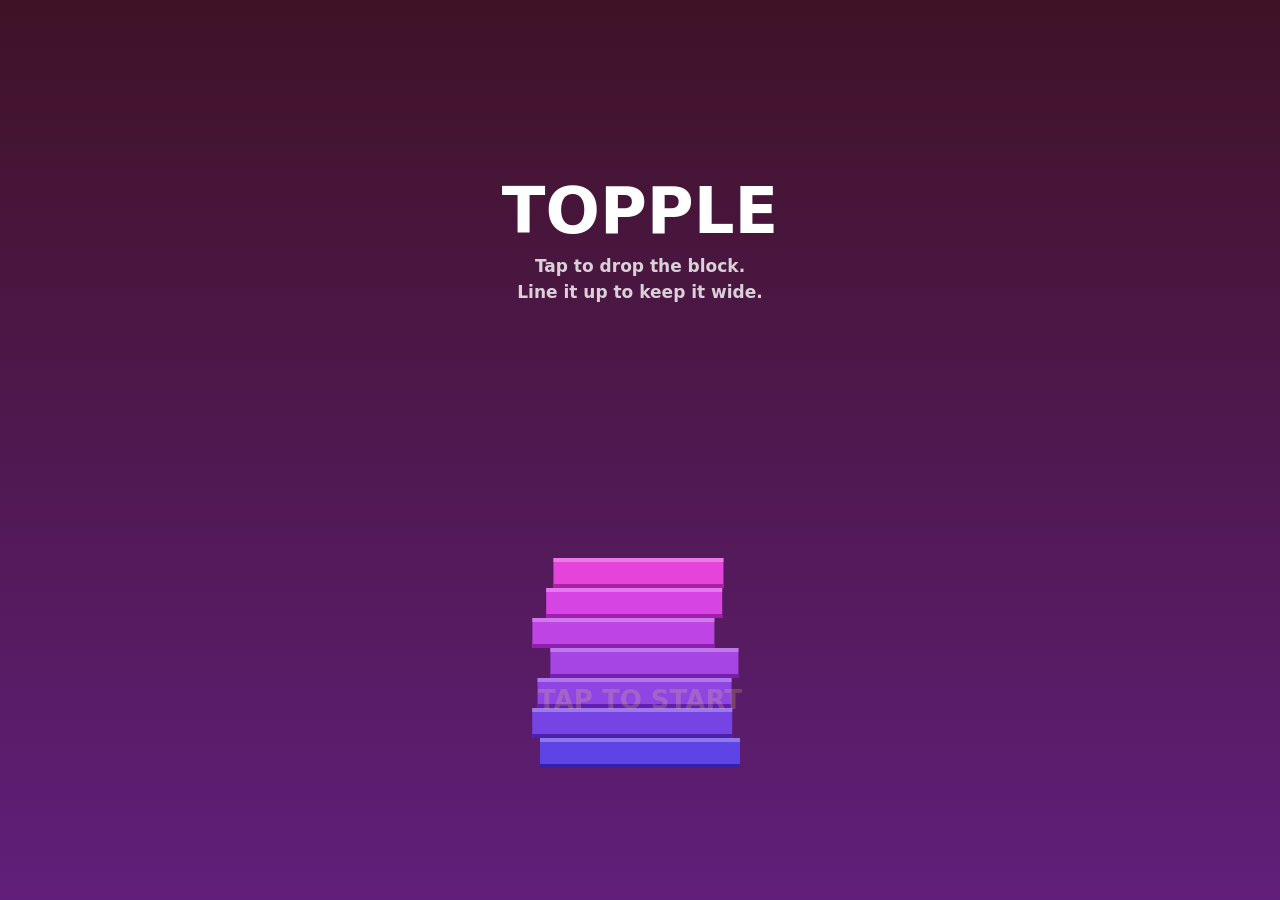
==== topple/index.html @ 10f364cc "Add Banana Breach roguelike; move Topple to /topple Co-Authored-By: Claude Sonnet 5.5 <noreply@anthr" ====
<!doctype html>
<html lang="en">
<head>
<meta charset="utf-8">
<meta name="viewport" content="width=device-width, initial-scale=1, maximum-scale=1, user-scalable=no, viewport-fit=cover">
<meta name="theme-color" content="#1b1038">
<meta name="apple-mobile-web-app-capable" content="yes">
<meta name="mobile-web-app-capable" content="yes">
<meta name="apple-mobile-web-app-status-bar-style" content="black-translucent">
<meta name="apple-mobile-web-app-title" content="Topple">
<link rel="apple-touch-icon" href="../icons/icon-180.png">
<link rel="icon" href="../icons/icon-192.png">
<title>Topple</title>
<style>
  html, body { margin: 0; height: 100%; background: #1b1038; overflow: hidden; overscroll-behavior: none; }
  canvas { position: fixed; inset: 0; width: 100%; height: 100%; display: block; touch-action: none; -webkit-user-select: none; user-select: none; -webkit-touch-callout: none; -webkit-tap-highlight-color: transparent; }
</style>
</head>
<body>
<canvas id="c"></canvas>
<script src="game.js"></script>
</body>
</html>
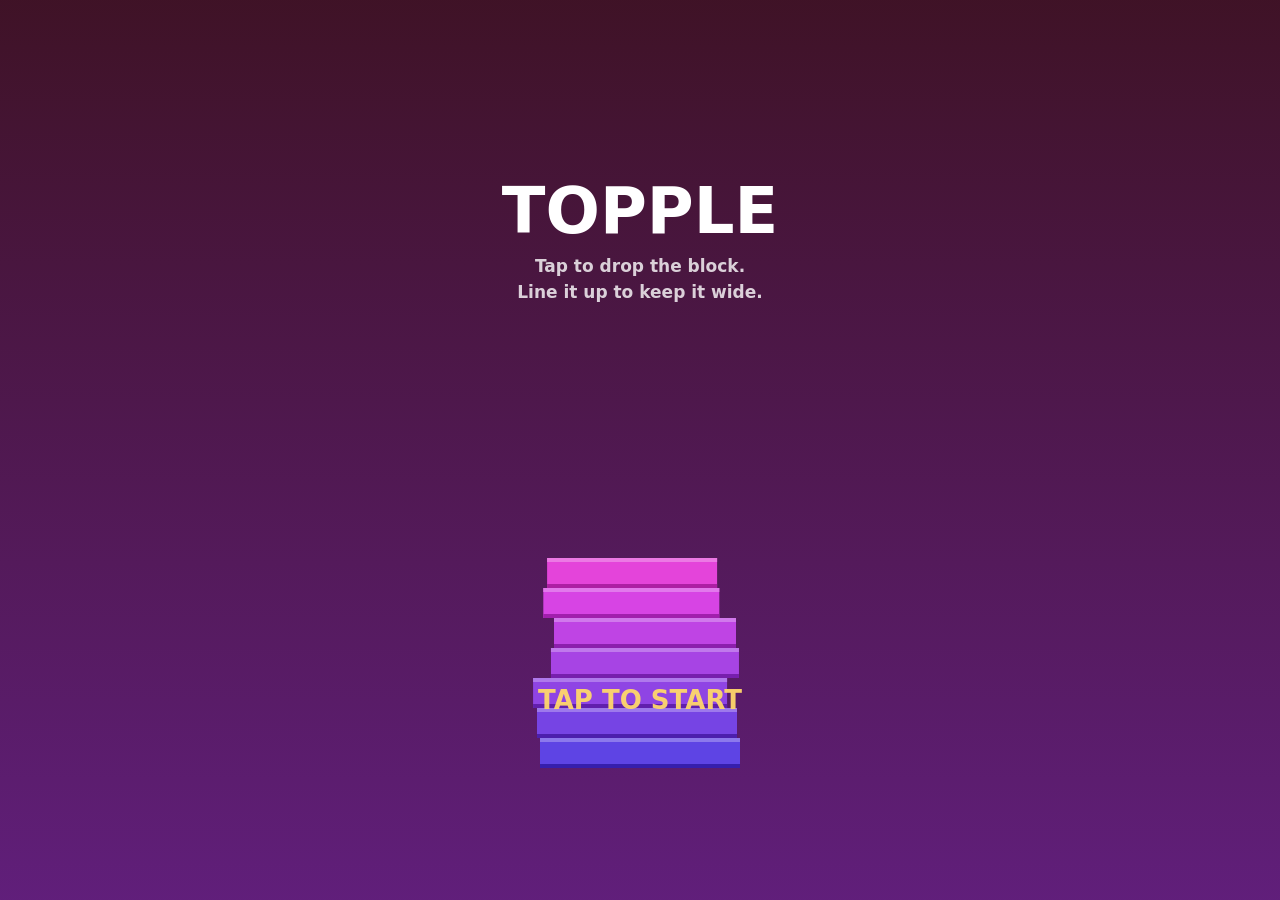
==== commit aad4d277: "Banana Breach: shop, saves, pause, doors, walls and objects, new monkeys, boss and opp overhaul, pre" ====
--- a/topple/index.html
+++ b/topple/index.html
@@ -2,6 +2,8 @@
 <html lang="en">
 <head>
 <meta charset="utf-8">
+<meta http-equiv="Content-Security-Policy" content="default-src 'none'; script-src 'self'; style-src 'self'; img-src 'self' data:; manifest-src 'self'; connect-src 'self'; base-uri 'none'; form-action 'none'; object-src 'none'">
+<meta name="referrer" content="no-referrer">
 <meta name="viewport" content="width=device-width, initial-scale=1, maximum-scale=1, user-scalable=no, viewport-fit=cover">
 <meta name="theme-color" content="#1b1038">
 <meta name="apple-mobile-web-app-capable" content="yes">
@@ -11,10 +13,7 @@
 <link rel="apple-touch-icon" href="../icons/icon-180.png">
 <link rel="icon" href="../icons/icon-192.png">
 <title>Topple</title>
-<style>
-  html, body { margin: 0; height: 100%; background: #1b1038; overflow: hidden; overscroll-behavior: none; }
-  canvas { position: fixed; inset: 0; width: 100%; height: 100%; display: block; touch-action: none; -webkit-user-select: none; user-select: none; -webkit-touch-callout: none; -webkit-tap-highlight-color: transparent; }
-</style>
+<link rel="stylesheet" href="style.css">
 </head>
 <body>
 <canvas id="c"></canvas>
--- a/topple/style.css
+++ b/topple/style.css
@@ -0,0 +1,2 @@
+  html, body { margin: 0; height: 100%; background: #1b1038; overflow: hidden; overscroll-behavior: none; }
+  canvas { position: fixed; inset: 0; width: 100%; height: 100%; display: block; touch-action: none; -webkit-user-select: none; user-select: none; -webkit-touch-callout: none; -webkit-tap-highlight-color: transparent; }
